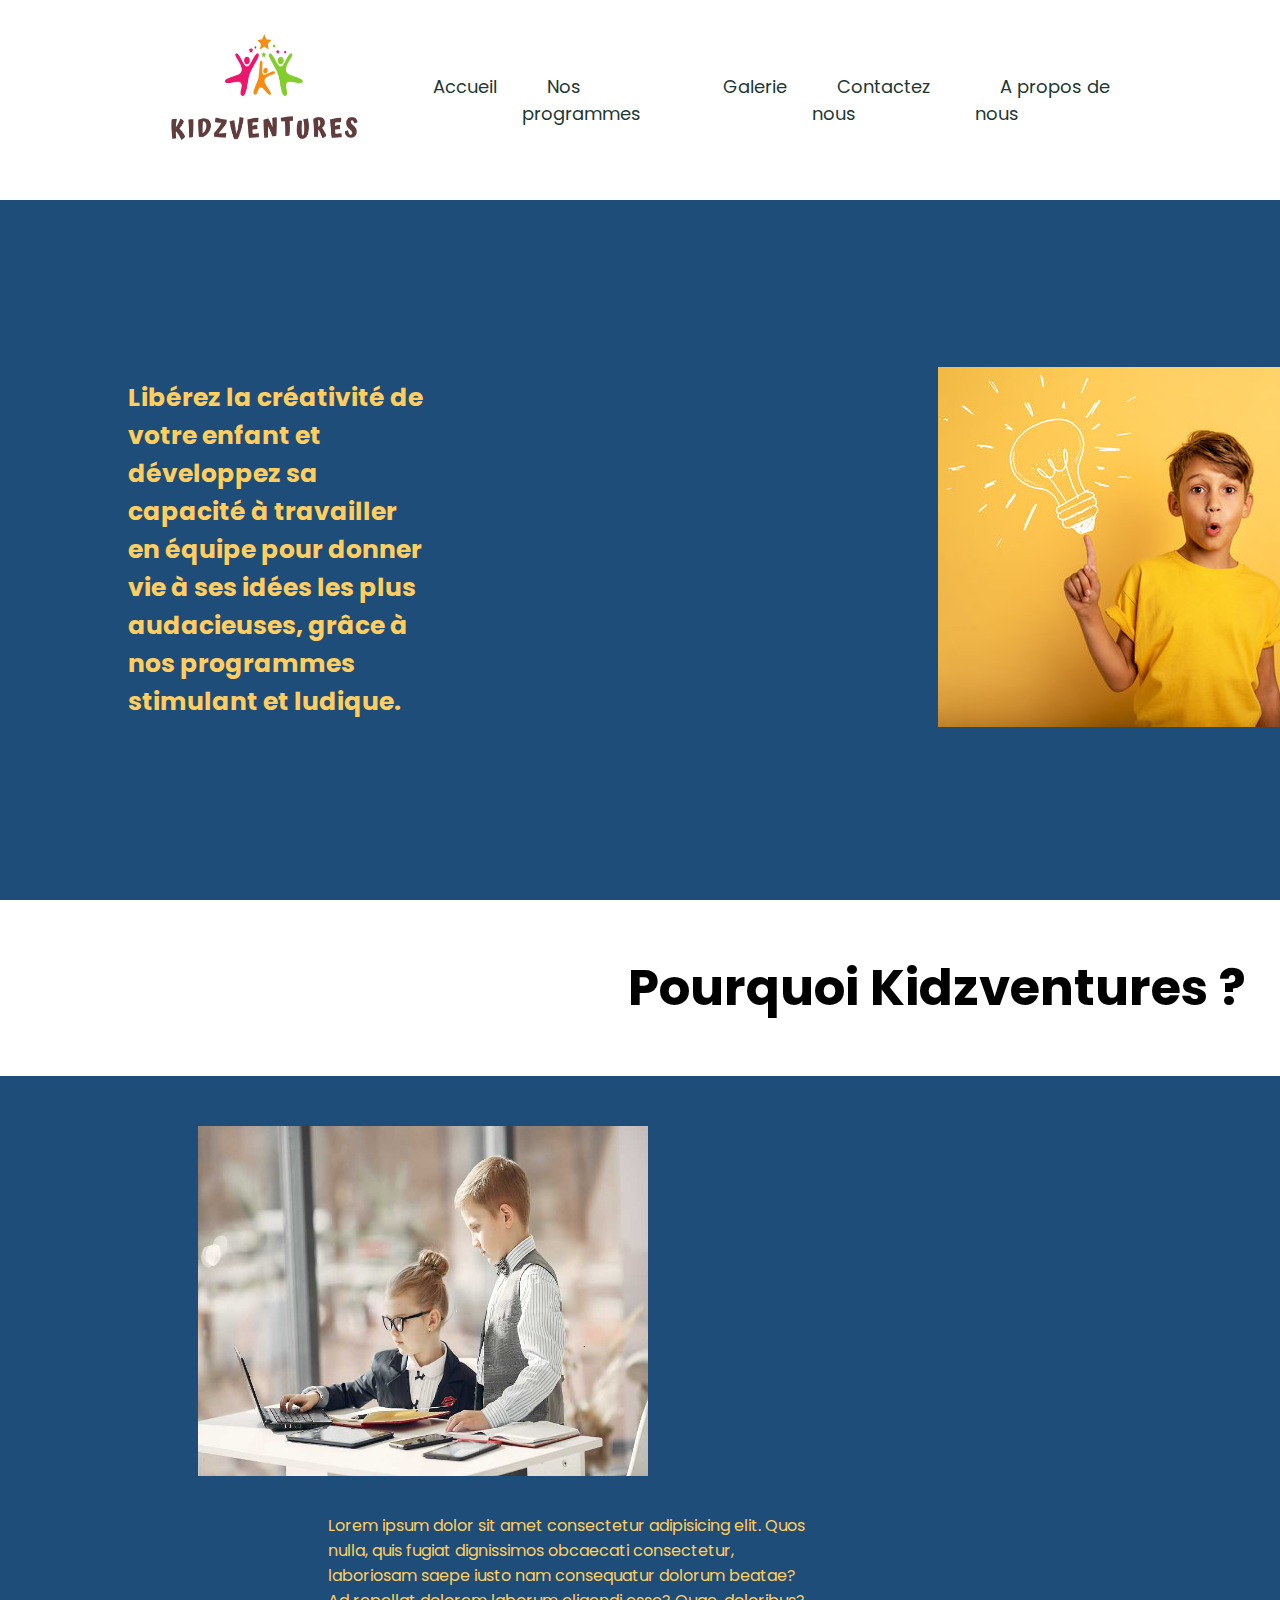
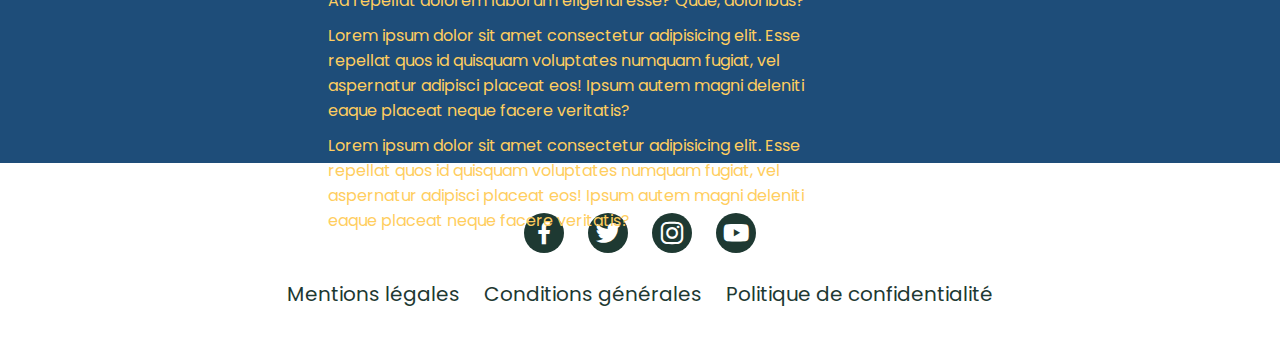
==== Index.html @ 778c0018 "Add files via upload" ====
<!DOCTYPE html>
<html lang="en">
<head>
    <meta charset="UTF-8">
    <meta http-equiv="X-UA-Compatible" content="IE=edge">
    <meta name="viewport" content="width=device-width, initial-scale=1.0">
    <title>Kidzventures</title>
    <link rel="stylesheet" href="styles.css">
    <link rel="stylesheet" href="https://cdn.jsdelivr.net/npm/boxicons@latest/css/boxicons.min.css">
    
</head>
<body>
   
<!--------------------------------------------------------------  Nav --------------------------------------------------------------------------------------------------->
<header>
    <a href="index.php"><img class="logo" src="images/logo2.png"></a>
    <div class="bx bx-menu"  id="menu-icon"></div>
<nav>
    <ul class="navbar">
        <li><a href="index.html">Accueil</a></li>
        <li><a href="programmes.html">Nos programmes</a></li>
        <li><a href="galerie.html">Galerie</a></li>
        <li><a href="form.html">Contactez nous</a></li>
        <li><a href="#about">A propos de nous</a></li>

    </ul>
</nav>
</header>
<!-------------------------------------------------------------------Fin NAV ---------------------------------------------------------------------------------------------->
<!------------------------------------------------------------------- Img Accueil ---------------------------------------------------------------------------------------------->
<section class="Accueil" id="accueil">
    <div class="text-accueil">
        <h2>Libérez la créativité de votre enfant et développez sa capacité à travailler en équipe pour donner vie à ses idées les plus audacieuses, grâce à nos programmes stimulant et ludique.</h2>
        <!-- <a href="#" class="button">Rejoignez nous</a> -->
    </div>
<div class="accueil-img">
    <img src="images/photoaccueil3.jpg">
</div>
</section>
<!-------------------------------------------------------------------Fin Img Accueil ---------------------------------------------------------------------------------------------->
<!-------------------------------------------------------------------Nos produits ------------------------------------------------------------------------------------------------->
<section class="produits" id="produits">
    <div class="titres-produits">

        <h1>Pourquoi Kidzventures ?</h1>
    </div>
    
</section>

<!-------------------------------------------------------------------  Fin LIVRAISON -------------------------------------------------------------------------------------------------------->
<!---------------------------------------------------------------------- A propos  ------------------------------------------------------------------------------------------------->

<section class="about" id="about">
<div class="about-img">
        <img src="images/Entrepreneur-kid.jpg">
    </div>
    <div class="about-text">
        <p>Lorem ipsum dolor sit amet consectetur adipisicing elit. Quos nulla, quis fugiat dignissimos obcaecati consectetur, laboriosam saepe iusto nam consequatur dolorum beatae? Ad repellat dolorem laborum eligendi esse? Quae, doloribus?</p>
        <p>Lorem ipsum dolor sit amet consectetur adipisicing elit. Esse repellat quos id quisquam voluptates numquam fugiat, vel aspernatur adipisci placeat eos! Ipsum autem magni deleniti eaque placeat neque facere veritatis?</p>
        <p>Lorem ipsum dolor sit amet consectetur adipisicing elit. Esse repellat quos id quisquam voluptates numquam fugiat, vel aspernatur adipisci placeat eos! Ipsum autem magni deleniti eaque placeat neque facere veritatis?</p>
    </div>
</section>
<!-------------------------------------------------------------------  Fin  A PROPOS-------------------------------------------------------------------------------------------------------->
<!---------------------------------------------------------------------- Reseaux Sociaux FOOTER --------------------------------------------------------------------------------------------------------->
<footer>
<section class="contact" id="contact">
    <div class="social">
        <a href="#"><i class='bx bxl-facebook'></i></a>
        <a href="#"><i class='bx bxl-twitter'></i></a>
        <a href="#"><i class='bx bxl-instagram'></i></a>
        <a href="#"><i class='bx bxl-youtube'></i></a>
    </div>
    <div class="links"> 
        <a href="#">Mentions légales</a>
        <a href="#">Conditions générales</a>
        <a href="#">Politique de confidentialité</a>
    </div>
</section>
</footer>
<script src="main.js"></script>
</body>
</html>
---- styles.css ----
@import url('https://fonts.googleapis.com/css2?family=Poppins:wght@700&display=swap');

* {
    font-family: "Poppins", sans-serif;
    margin: 0;
    padding:  0;
    text-decoration:none;
    box-sizing: border-box; 
    list-style:  none;


}


/********************************************************************************    HEADER    ******************************************************************************************************** */


section {
    padding: 50px 10%;
}
header  {
    width: 100%;
    /* z-index: 1000; */
    display: flex;
    align-items: center;
    justify-content: space-between;
    background: #fff;
    padding: 15px 10%;
    margin:0;
    height: 200px;

}

img {
    width: 100%;
}

.logo {
    position: relative;
    top: -10px;
    height: 320px;
    width: 280px;
    display: flex;
    align-items: center;
}

.navbar  {
    display:flex;
}

.navbar a{
    padding-top: 11px;
    padding-bottom:  11px;
    padding-left: 25px;
    padding-right:  25px;
    color: #1e3932;
    font-size: 18px;
   
}
.navbar  a:hover{
    color:#FF9800;
}

#menu-icon {
    font-size:30px;
    cursor:pointer;
    z-index:  1001;
    display:none;

}


/****************************************************************************************  FIN HEADER  ****************************************************************************************** */
/****************************************************************************************  DEBUT IMAGE ACCUEIL ***********************************************************************************/
.Accueil {
 
    display:   flex;
    flex-wrap: wrap;
    align-items: center;
    background: #1e4d79;
    gap: 10px;
    height: 700px;

}
.text-accueil  {
    position: relative;
    top:  -0px;
}
.accueil-img  {
    position: relative;
    top :  0px;
    left:  500px;
}

.text-accueil p {
    font-size: 18px;
}

.text-accueil  h1 {
    font-size: 50px;
    color:  #34910d;
    font-weight: bolder;
}
    
.text-accueil h2 {
    position:relative;
    top: 0px;
    font-size: 25px;
    color:   #ffce5f;
    width: 300px;
 
}

/* ************************************************************************************* FIN IMAGE ACCUEIL  ************************************************************************************* */

.titres-produits {
    position:relative;
    left : 500px;
    font-size: 25px;
}
/* ************************************************************************************* DEBUT A propos ************************************************************************************ */

.titres-about {
    text-align: center;
    margin-bottom: 40px;
}
.titres-about  h1 {
    font-size:  40px;
    color: #83cd2d;
}
.about {
    display:flex;
    flex-wrap: wrap;
    background: #1e4d79;
    gap: 30px;
}

.about-img  {
    position: relative;
    left: 70px;
    top: 0px;
    width: 500px;
   

}
.about-text {
    position: relative;
    top: 0px;
    width: 500px;
    left:  200px;
    height: 200px;

}


.about-text  p  {
    margin-bottom: 10px;
    margin-right:  10px;
    margin-bottom:  10px;
    color: #ffce5f;
}
.about-img  img{
    height:350px;
    width: 450px;
}

/************************************************************************************** FIN a propos  ************************************************************************************* */
/************************************************************************************** SOCIAL  FOOTER ************************************************************************************ */

.contact  {
    display:flex;
    flex-direction: column;
    align-items: center;
}

.social a {
    font-size: 30px;
    margin: 10px;
}

.social a  .bx {
    padding: 5px;
    color: #fff;
    gap: 30px;;
    background:  #1e3932;
    border-radius:  50%;

}

.social a .bx:hover {
    background:  #e7ac23;
}

.links a  {
    position: relative;
    bottom: -20px;
    font-size: 20px;
    padding :  10px;
    padding-top: 20px;
    gap:20px;
    color:#1e3932;
}

/************************************************************************************** BUTTON TOP ************************************************************************************ */
#button {
    display: inline-block;
    background-color: #FF9800;
    width: 50px;
    height: 50px;
    text-align: center;
    border-radius: 4px;
    position: fixed;
    bottom: 30px;
    right: 30px;
    transition: background-color .3s, 
      opacity .5s, visibility .5s;
    opacity: 0;
    /* visibility: hidden; */
    /* z-index: 1000; */
  }
  #button::after {
    content: "\f077";
    font-family: FontAwesome;
    font-weight: normal;
    font-style: normal;
    font-size: 2em;
    line-height: 50px;
    color: #fff;
  }
  #button:hover {
    cursor: pointer;
    background-color: #333;
  }
  #button:active {
    background-color: #555;
  }
  #button.show {
    opacity: 1;
    visibility: visible;
  }
  
  /* Styles for the content section */
  
  .content {
    width: 77%;
    margin: 50px auto;
    font-family: 'Merriweather', serif;
    font-size: 17px;
    color: #6c767a;
    line-height: 1.9;
  }
  @media (min-width: 500px) {
    .content {
      width: 43%;
    }
    #button {
      margin: 30px;
    }
  }
  .content h1 {
    margin-bottom: -10px;
    color: #03a9f4;
    line-height: 1.5;
  }
  .content h3 {
    font-style: italic;
    color: #96a2a7;
  }
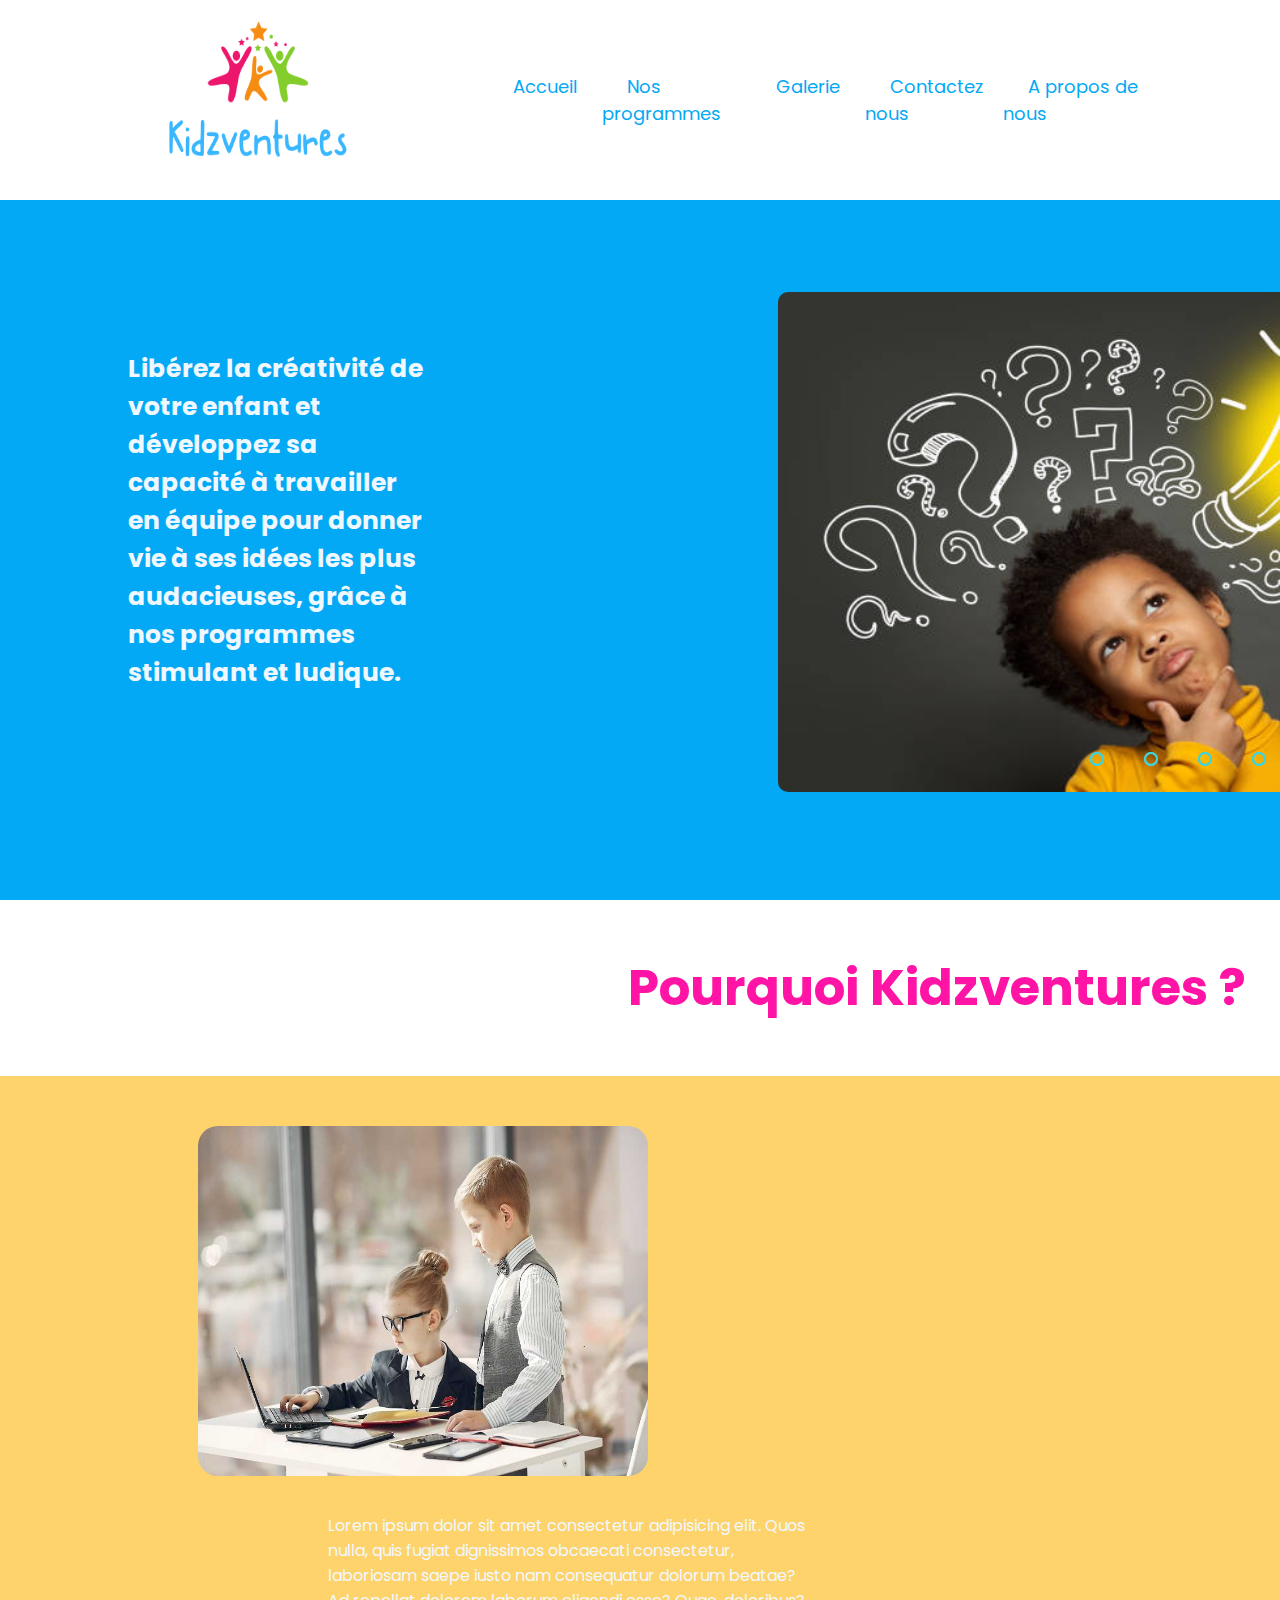
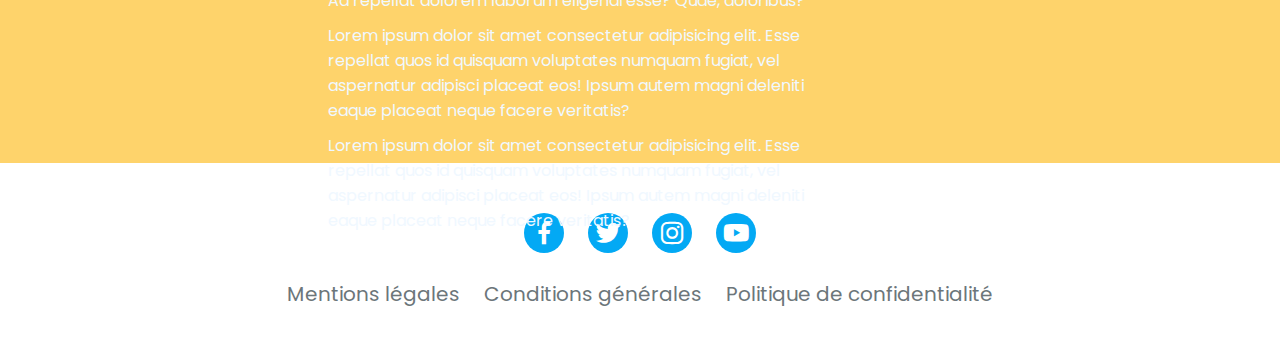
==== commit dc90bb6b: "Add files via upload" ====
--- a/Index.html
+++ b/Index.html
@@ -11,10 +11,10 @@
     
 </head>
 <body>
-   
+<script src="main.js"></script>
 <!--------------------------------------------------------------  Nav --------------------------------------------------------------------------------------------------->
 <header>
-    <a href="index.php"><img class="logo" src="images/logo2.png"></a>
+    <a href="Index.html"><img class="logo" src="images/Kidzventures3.png"></a>
     <div class="bx bx-menu"  id="menu-icon"></div>
 <nav>
     <ul class="navbar">
@@ -32,12 +32,69 @@
 <section class="Accueil" id="accueil">
     <div class="text-accueil">
         <h2>Libérez la créativité de votre enfant et développez sa capacité à travailler en équipe pour donner vie à ses idées les plus audacieuses, grâce à nos programmes stimulant et ludique.</h2>
-        <!-- <a href="#" class="button">Rejoignez nous</a> -->
-    </div>
-<div class="accueil-img">
-    <img src="images/photoaccueil3.jpg">
-</div>
+       
+   
+    <!--image slider start-->
+    <div class="slider">
+        <div class="slides">
+          <!--radio buttons start-->
+          <input type="radio" name="radio-btn" id="radio1">
+          <input type="radio" name="radio-btn" id="radio2">
+          <input type="radio" name="radio-btn" id="radio3">
+          <input type="radio" name="radio-btn" id="radio4">
+          <!--radio buttons end-->
+          <!--slide images start-->
+          <div class="slide first">
+            <img src="images/1.jpg" alt="">
+          </div>
+          <div class="slide">
+            <img src="images/2.jpg" alt="">
+          </div>
+          <div class="slide">
+            <img src="images/3.jpg" alt="">
+          </div>
+          <div class="slide">
+            <img src="images/4.webp" alt="">
+          </div>
+          <!--slide images end-->
+          <!--automatic navigation start-->
+          <div class="navigation-auto">
+            <div class="auto-btn1"></div>
+            <div class="auto-btn2"></div>
+            <div class="auto-btn3"></div>
+            <div class="auto-btn4"></div>
+          </div>
+          <!--automatic navigation end-->
+        </div>
+        <!--manual navigation start-->
+        <div class="navigation-manual">
+          <label for="radio1" class="manual-btn"></label>
+          <label for="radio2" class="manual-btn"></label>
+          <label for="radio3" class="manual-btn"></label>
+          <label for="radio4" class="manual-btn"></label>
+        </div>
+        <!--manual navigation end-->
+      </div>
+      <!--image slider end-->
+  
+      <script type="text/javascript">
+      var counter = 1;
+      setInterval(function(){
+        document.getElementById('radio' + counter).checked = true;
+        counter++;
+        if(counter > 4){
+          counter = 1;
+        }
+      }, 5000);
+      </script>
 </section>
+<!-- <div class="accueil-img">
+    <img class="photoaccueil" src="images/photo.jpg">
+</div> -->
+<!------------DEBUT CARROUSSEL-->
+
+
+
 <!-------------------------------------------------------------------Fin Img Accueil ---------------------------------------------------------------------------------------------->
 <!-------------------------------------------------------------------Nos produits ------------------------------------------------------------------------------------------------->
 <section class="produits" id="produits">
@@ -53,7 +110,7 @@
 
 <section class="about" id="about">
 <div class="about-img">
-        <img src="images/Entrepreneur-kid.jpg">
+        <img class="entrepreneurkid"  src="images/Entrepreneur-kid.jpg">
     </div>
     <div class="about-text">
         <p>Lorem ipsum dolor sit amet consectetur adipisicing elit. Quos nulla, quis fugiat dignissimos obcaecati consectetur, laboriosam saepe iusto nam consequatur dolorum beatae? Ad repellat dolorem laborum eligendi esse? Quae, doloribus?</p>
@@ -77,7 +134,7 @@
         <a href="#">Politique de confidentialité</a>
     </div>
 </section>
+
 </footer>
-<script src="main.js"></script>
 </body>
 </html>--- a/styles.css
+++ b/styles.css
@@ -37,11 +37,12 @@
 
 .logo {
     position: relative;
-    top: -10px;
-    height: 320px;
-    width: 280px;
+    top: 20px;
+    height: 420px;
+    width: 360px;
     display: flex;
     align-items: center;
+    left: -50px;
 }
 
 .navbar  {
@@ -53,12 +54,13 @@
     padding-bottom:  11px;
     padding-left: 25px;
     padding-right:  25px;
-    color: #1e3932;
+    color: #03a9f4;
     font-size: 18px;
    
 }
 .navbar  a:hover{
-    color:#FF9800;
+    color: #ff14a5;
+    gap: 10px;
 }
 
 #menu-icon {
@@ -77,7 +79,7 @@
     display:   flex;
     flex-wrap: wrap;
     align-items: center;
-    background: #1e4d79;
+    background: #03a9f4;
     gap: 10px;
     height: 700px;
 
@@ -89,7 +91,13 @@
 .accueil-img  {
     position: relative;
     top :  0px;
+    bottom : 50px;
     left:  500px;
+}
+.photoaccueil  {
+    height: 600px;
+    width: 450px;
+    border-radius: 20px;
 }
 
 .text-accueil p {
@@ -104,12 +112,17 @@
     
 .text-accueil h2 {
     position:relative;
-    top: 0px;
+    top: 100px;
     font-size: 25px;
-    color:   #ffce5f;
+    color:   aliceblue;
     width: 300px;
  
 }
+
+h1  {
+    color: #ff14a5;
+}
+
 
 /* ************************************************************************************* FIN IMAGE ACCUEIL  ************************************************************************************* */
 
@@ -131,7 +144,7 @@
 .about {
     display:flex;
     flex-wrap: wrap;
-    background: #1e4d79;
+    background: #fed36b;
     gap: 30px;
 }
 
@@ -152,12 +165,16 @@
 
 }
 
+.entrepreneurkid  {
+
+    border-radius: 20px;
+}
 
 .about-text  p  {
     margin-bottom: 10px;
     margin-right:  10px;
     margin-bottom:  10px;
-    color: #ffce5f;
+    color: aliceblue;
 }
 .about-img  img{
     height:350px;
@@ -182,13 +199,13 @@
     padding: 5px;
     color: #fff;
     gap: 30px;;
-    background:  #1e3932;
+    background:  #03a9f4;
     border-radius:  50%;
 
 }
 
 .social a .bx:hover {
-    background:  #e7ac23;
+    background:  #ff14a5;
 }
 
 .links a  {
@@ -198,7 +215,7 @@
     padding :  10px;
     padding-top: 20px;
     gap:20px;
-    color:#1e3932;
+    color:#6c767a
 }
 
 /************************************************************************************** BUTTON TOP ************************************************************************************ */
@@ -229,10 +246,10 @@
   }
   #button:hover {
     cursor: pointer;
-    background-color: #333;
+    background-color: #03a9f4;
   }
   #button:active {
-    background-color: #555;
+    background-color: #03a9f4;
   }
   #button.show {
     opacity: 1;
@@ -265,4 +282,119 @@
   .content h3 {
     font-style: italic;
     color: #96a2a7;
-  }+  }
+
+
+/***************************** CARROUSSEL  *******/
+
+
+  
+  .slider{
+    width: 800px;
+    height: 500px;
+    border-radius: 10px;
+    overflow: hidden;
+    position: relative;
+    top : -300px;
+    left : 650px;
+  }
+  
+  .slides{
+    width: 500%;
+    height: 500px;
+    display: flex;
+  }
+  
+  .slides input{
+    display: none;
+  }
+  
+  .slide{
+    width: 20%;
+    transition: 2s;
+  }
+  
+  .slide img{
+    width: 800px;
+    height: 500px;
+  }
+  
+  /*css for manual slide navigation*/
+  
+  .navigation-manual{
+    position: absolute;
+    width: 800px;
+    margin-top: -40px;
+    display: flex;
+    justify-content: center;
+  }
+  
+  .manual-btn{
+    border: 2px solid #40D3DC;
+    padding: 5px;
+    border-radius: 10px;
+    cursor: pointer;
+    transition: 1s;
+  }
+  
+  .manual-btn:not(:last-child){
+    margin-right: 40px;
+  }
+  
+  .manual-btn:hover{
+    background: #40D3DC;
+  }
+  
+  #radio1:checked ~ .first{
+    margin-left: 0;
+  }
+  
+  #radio2:checked ~ .first{
+    margin-left: -20%;
+  }
+  
+  #radio3:checked ~ .first{
+    margin-left: -40%;
+  }
+  
+  #radio4:checked ~ .first{
+    margin-left: -60%;
+  }
+  
+  /*css for automatic navigation*/
+  
+  .navigation-auto{
+    position: absolute;
+    display: flex;
+    width: 800px;
+    justify-content: center;
+    margin-top: 460px;
+  }
+  
+  .navigation-auto div{
+    border: 2px solid #40D3DC;
+    padding: 5px;
+    border-radius: 10px;
+    transition: 1s;
+  }
+  
+  .navigation-auto div:not(:last-child){
+    margin-right: 40px;
+  }
+  
+  #radio1:checked ~ .navigation-auto .auto-btn1{
+    background: #40D3DC;
+  }
+  
+  #radio2:checked ~ .navigation-auto .auto-btn2{
+    background: #40D3DC;
+  }
+  
+  #radio3:checked ~ .navigation-auto .auto-btn3{
+    background: #40D3DC;
+  }
+  
+  #radio4:checked ~ .navigation-auto .auto-btn4{
+    background: #40D3DC;
+  }
+        